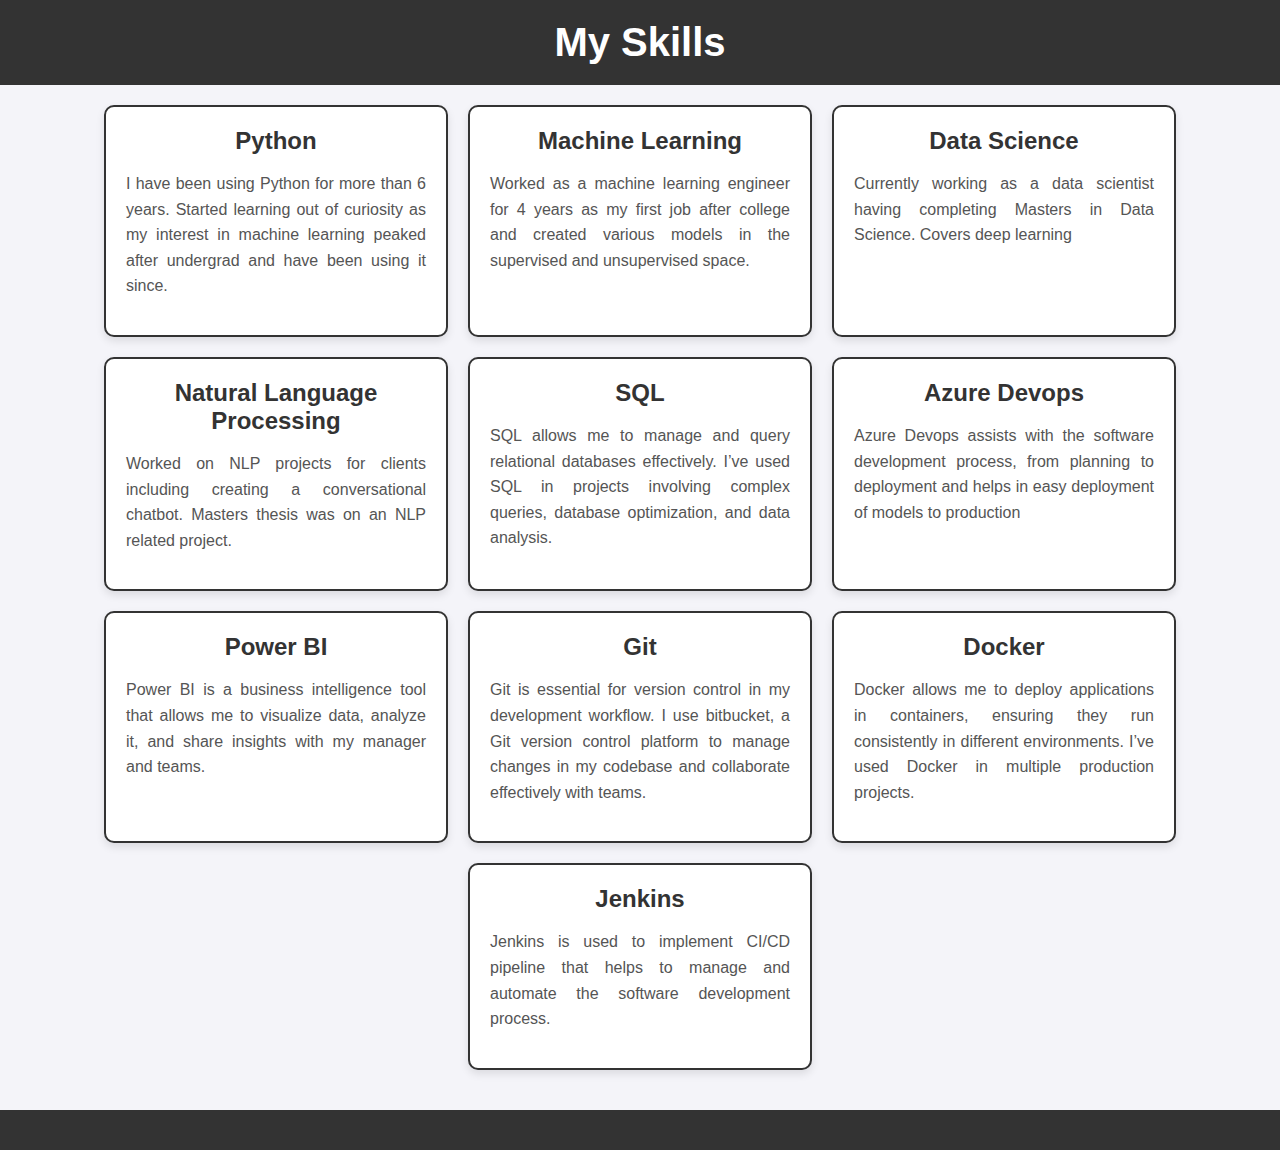
==== pages/skills.html @ 46a43c1c "Second Commit" ====
<!DOCTYPE html>
<html lang="en">
<head>
    <meta charset="UTF-8">
    <meta name="viewport" content="width=device-width, initial-scale=1.0">
    <title>My Skills</title>
    <style>
        body {
            font-family: Arial, sans-serif;
            margin: 0;
            padding: 0;
            background-color: #f4f4f9;
            color: #333;
        }

        header {
            background-color: #333;
            color: #fff;
            padding: 20px;
            text-align: center;
        }

        header h1 {
            margin: 0;
            font-size: 2.5em;
        }

        .skills-container {
            display: flex;
            flex-wrap: wrap;
            justify-content: center;
            margin: 20px;
            gap: 20px;
        }

        .skill-box {
            background-color: #fff;
            width: 300px;
            padding: 20px;
            border: 2px solid #333;
            box-shadow: 0 4px 8px rgba(0, 0, 0, 0.1);
            border-radius: 10px;
            text-align: justify; /* Justify the paragraph text */
        }

        .skill-box h2 {
            margin: 0 0 10px 0;
            font-size: 1.5em;
            color: #333;
            text-align: center; /* Center the heading */
        }

        .skill-box p {
            font-size: 1em;
            color: #555;
            line-height: 1.6;
        }

        footer {
            text-align: center;
            padding: 20px;
            background-color: #333;
            color: #fff;
            margin-top: 40px;
        }
    </style>
</head>
<body>
    <header>
        <h1>My Skills</h1>
    </header>

    <div class="skills-container">
        <!-- Skill 1: Python -->
        <div class="skill-box">
            <h2>Python</h2>
            <p>I have been using Python for more than 6 years. Started learning out of curiosity as my interest in machine learning peaked after undergrad and have been using it since.</p>
        </div>

        
        <div class="skill-box">
            <h2>Machine Learning</h2>
            <p>Worked as a machine learning engineer for 4 years as my first job after college and created various models in the supervised and unsupervised space.</p>
        </div>

        <div class="skill-box">
            <h2>Data Science</h2>
            <p> Currently working as a data scientist having completing Masters in Data Science. Covers deep learning </p>
        </div>

        <div class="skill-box">
            <h2>Natural Language Processing</h2>
            <p> Worked on NLP projects for clients including creating a conversational chatbot. Masters thesis was on an NLP related project.</p>
        </div>
        
        <div class="skill-box">
            <h2>SQL</h2>
            <p>SQL allows me to manage and query relational databases effectively. I’ve used SQL in projects involving complex queries, database optimization, and data analysis.</p>
        </div>
        <div class="skill-box">
            <h2>Azure Devops</h2>
            <p>Azure Devops assists with the software development process, from planning to deployment and helps in easy deployment of models to production</p>
        </div>

        <div class="skill-box">
            <h2>Power BI</h2>
            <p>Power BI is a business intelligence tool that allows me to visualize data, analyze it, and share insights with my manager and teams.</p>
        </div>
        <div class="skill-box">
            <h2>Git</h2>
            <p>Git is essential for version control in my development workflow. I use bitbucket, a Git version control platform to manage changes in my codebase and collaborate effectively with teams.</p>
        </div>

        <div class="skill-box">
            <h2>Docker</h2>
            <p>Docker allows me to deploy applications in containers, ensuring they run consistently in different environments. I’ve used Docker in multiple production projects.</p>
        </div>

        <div class="skill-box">
            <h2>Jenkins</h2>
            <p>Jenkins is used to implement CI/CD pipeline that helps to manage and automate the software development process.</p>
        </div>
        
        
    </div>

    <footer>
    </footer>
</body>
</html>
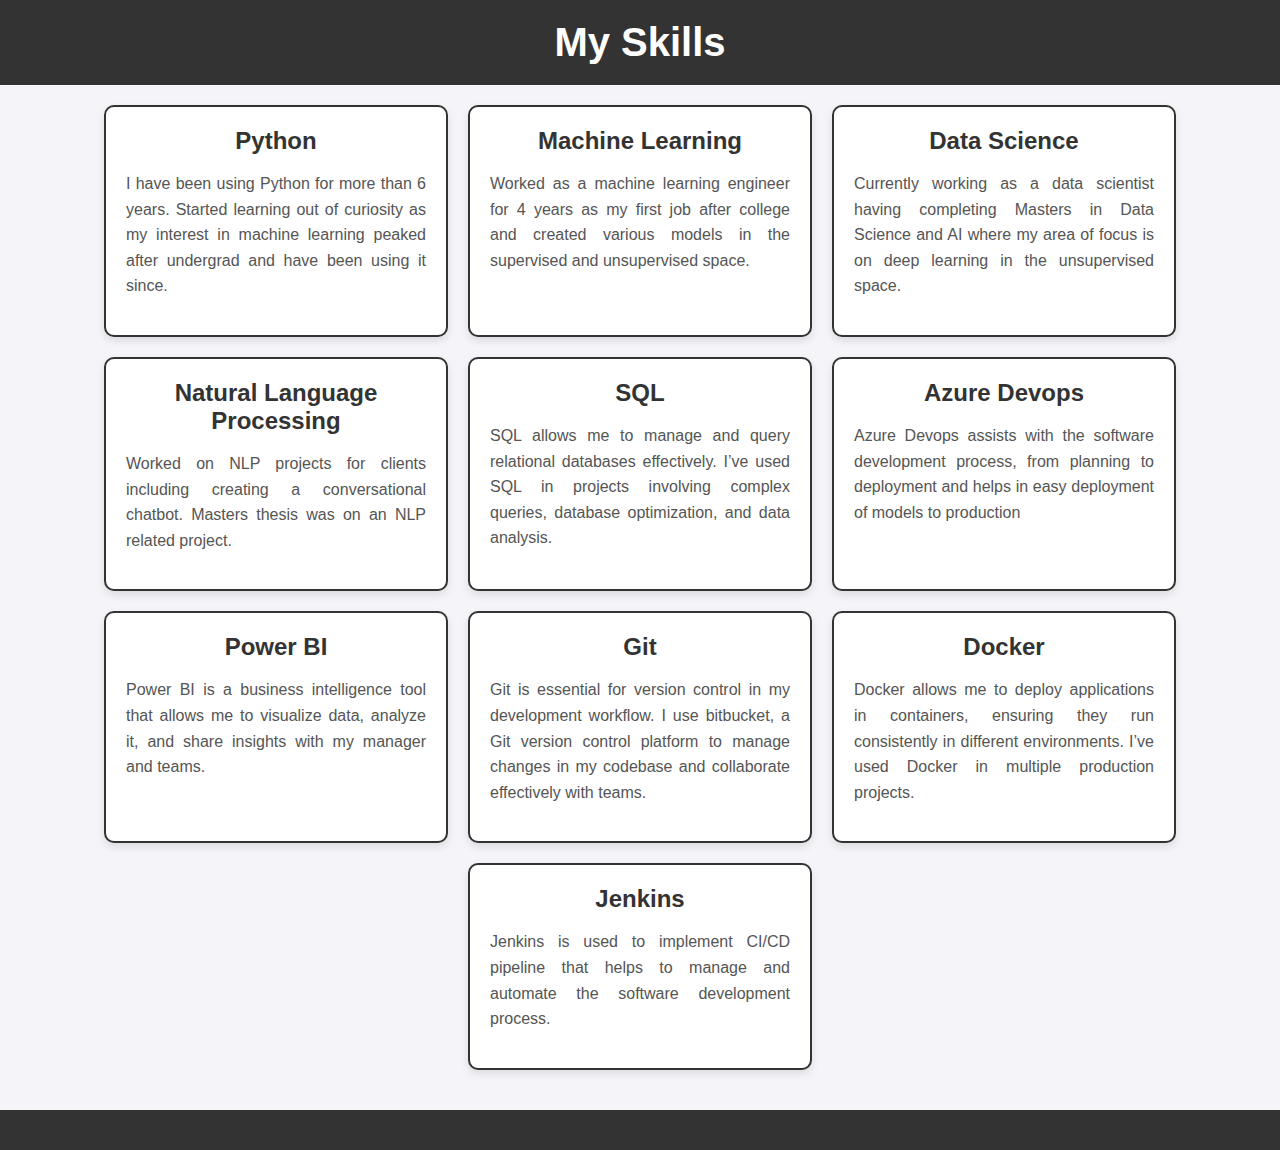
==== commit ad2ff722: "Fourth Commit" ====
--- a/pages/skills.html
+++ b/pages/skills.html
@@ -85,7 +85,7 @@
 
         <div class="skill-box">
             <h2>Data Science</h2>
-            <p> Currently working as a data scientist having completing Masters in Data Science. Covers deep learning </p>
+            <p> Currently working as a data scientist having completing Masters in Data Science and AI where my area of focus is on deep learning in the unsupervised space. </p>
         </div>
 
         <div class="skill-box">
